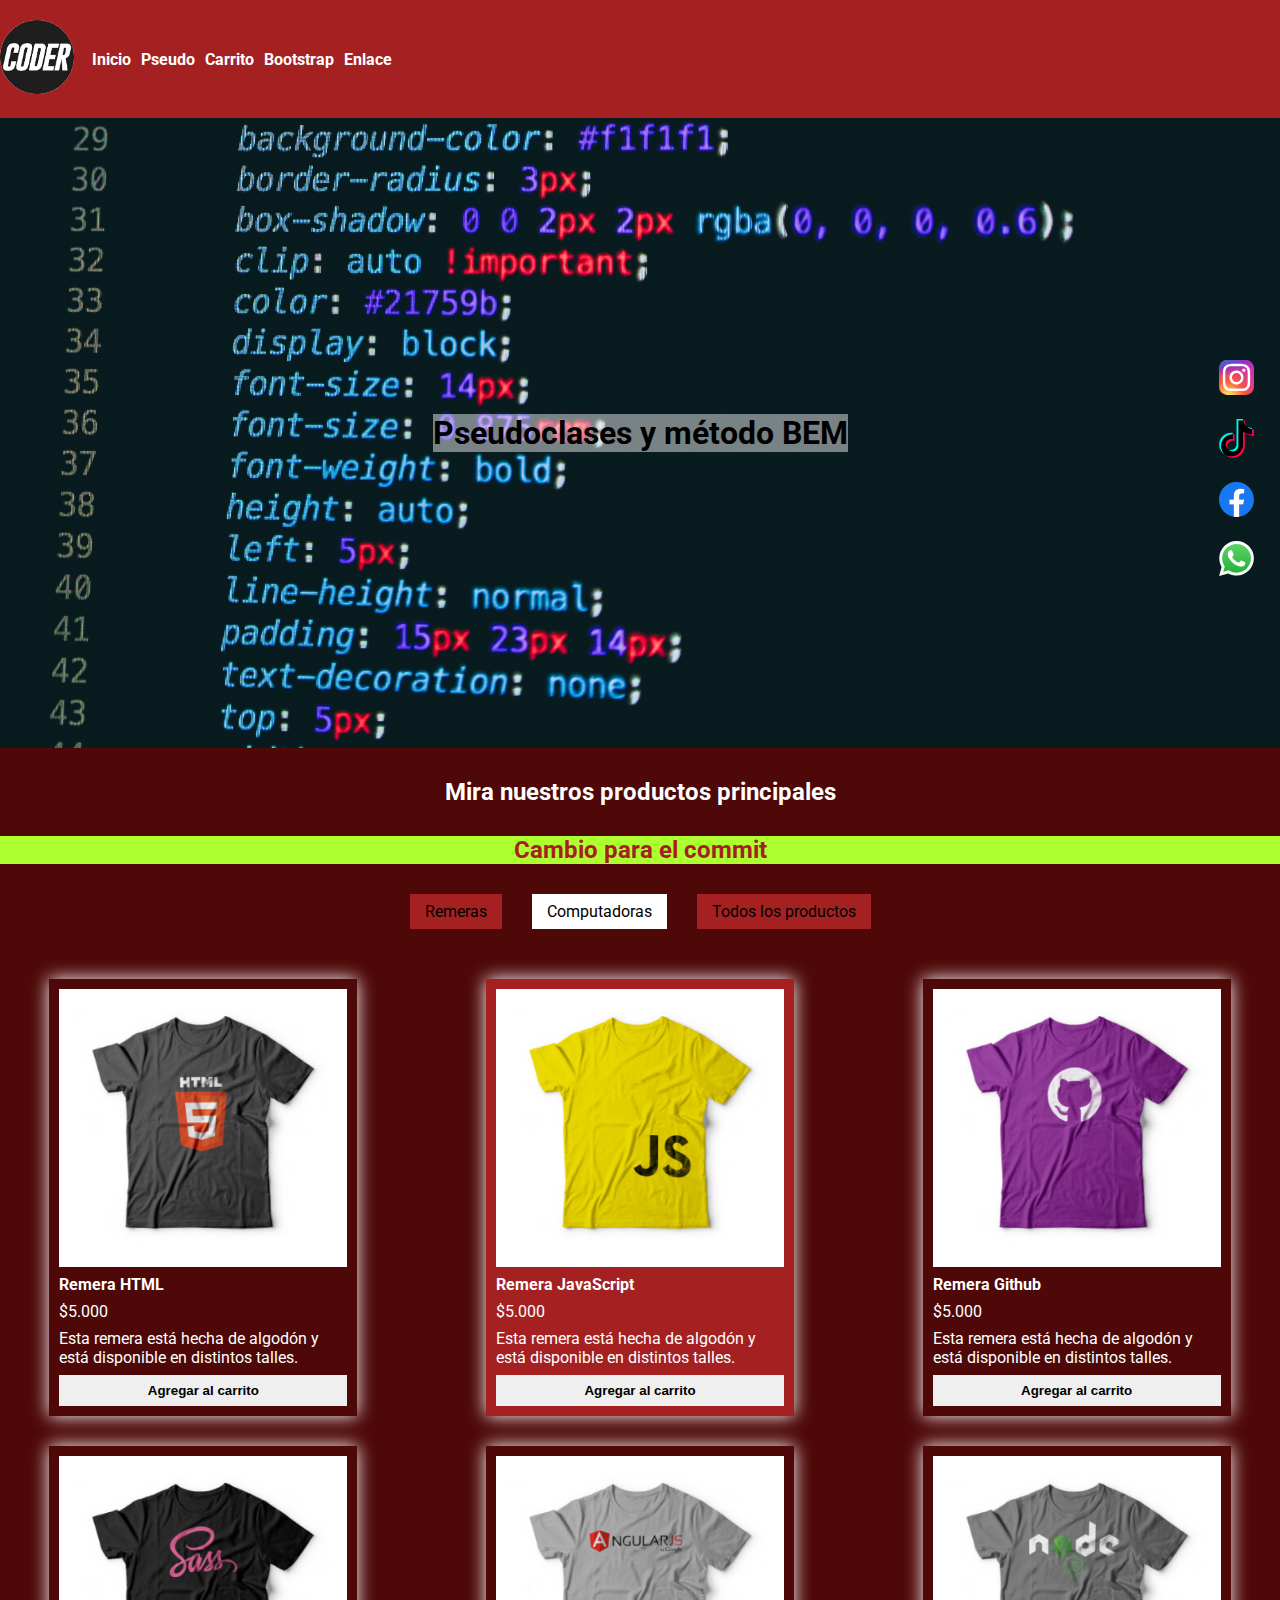
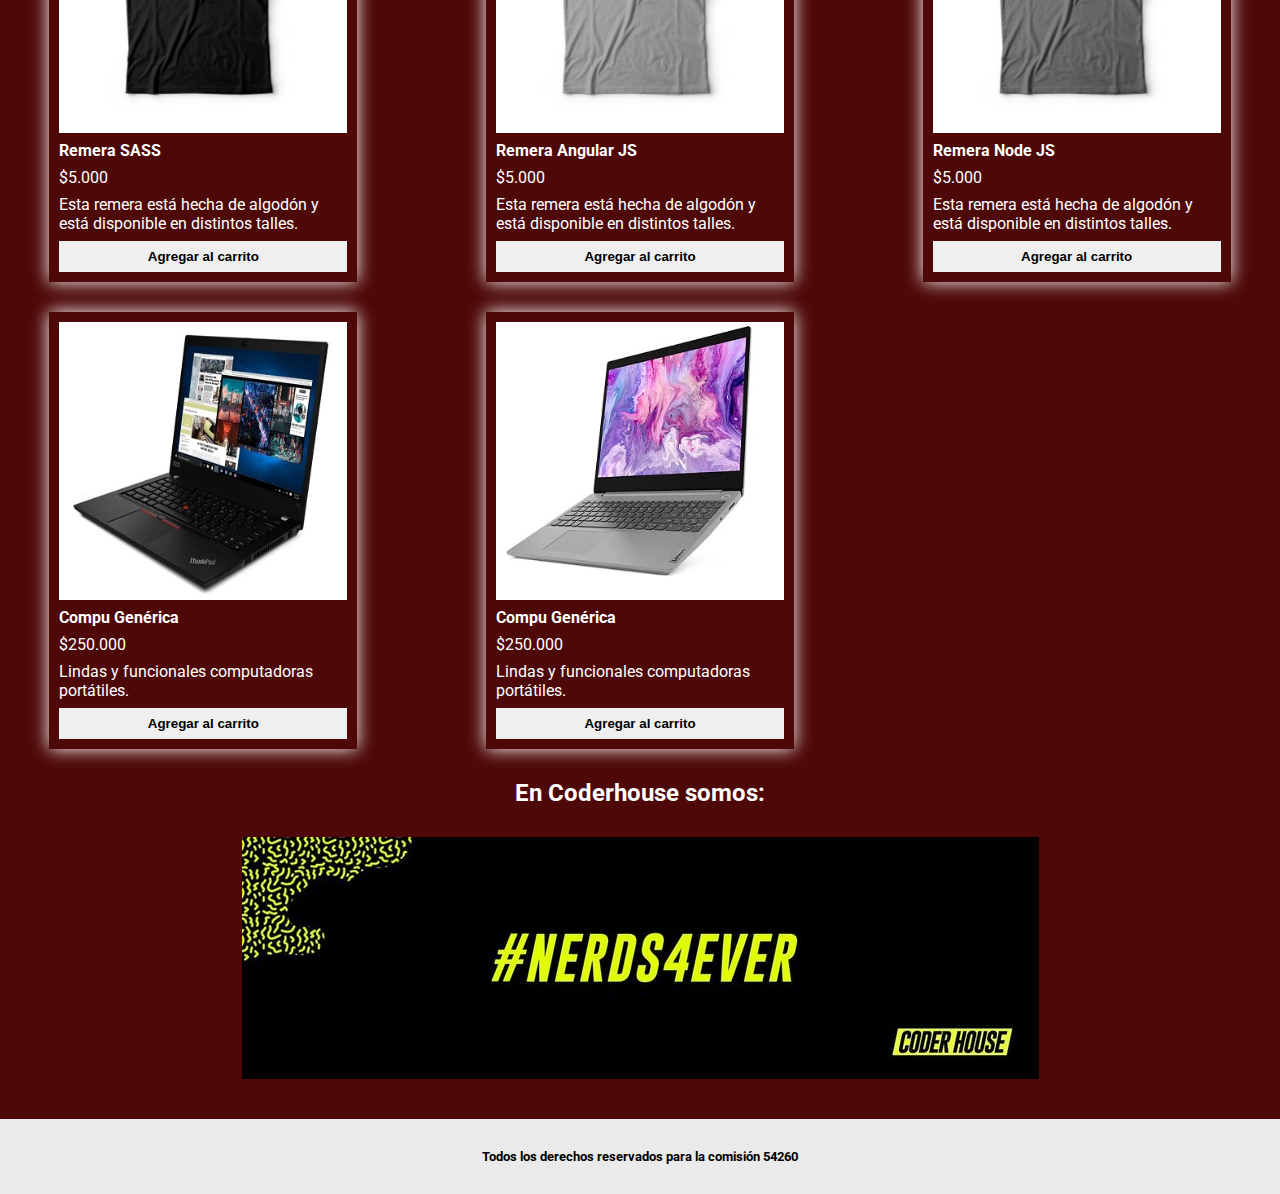
==== index.html @ e1cb791b "first commit" ====
<!DOCTYPE html>
<html lang="en">
<head>
    <meta charset="UTF-8">
    <meta http-equiv="X-UA-Compatible" content="IE=edge">
    <meta name="viewport" content="width=device-width, initial-scale=1.0">

    <link rel="shortcut icon" href="img/logo-coderhouse.png" type="image/x-icon">

    <!-- google fonts -->
    <link rel="preconnect" href="https://fonts.googleapis.com">
    <link rel="preconnect" href="https://fonts.gstatic.com" crossorigin>
    <link href="https://fonts.googleapis.com/css2?family=Roboto:wght@400;700&display=swap" rel="stylesheet">

    <!-- CSS DE BOOTSTRAP. SIEMPRE EL LINK DE BOOTSTRAP ANTES DE LINK DE MI CSS -->
    <link href="https://cdn.jsdelivr.net/npm/bootstrap@5.3.0-alpha3/dist/css/bootstrap.min.css" rel="stylesheet" integrity="sha384-KK94CHFLLe+nY2dmCWGMq91rCGa5gtU4mk92HdvYe+M/SXH301p5ILy+dN9+nJOZ" crossorigin="anonymous">

    <!-- MI CSS O CSS PROPIO -->
    <link rel="stylesheet" href="css/styles.css">
    <title>Pseudoclases y BEM</title>
</head>
<body>
    
<header class="header"> <!--BLOQUE-->
    <a href="index.html">
        <img src="img/logo-coderhouse.png" alt="Logo Coderhouse" class="header__logo"> <!--BLOQUE + ELEMENTO-->
    </a>

    <!-- PARA NOMBRAR LOS ELEMENTOS DE BEM, VA PRIMERO EL NOMBRE DEL BLOQUE (header) luego doble guion bajo (__) y por ultimo el nombre del elemento -->
    <nav>
        <ul class="header__menu">
            <li>
                <a href="index.html">Inicio</a>
            </li>
            
            <li>
                <a href="pages/pseudo.html">Pseudo</a>
            </li>
            
            <li>
                <a href="pages/carrito.html">Carrito</a>
            </li>
            
            <li>
                <a href="pages/bootstrap.html">Bootstrap</a>
            </li>
            
            <li>
                <a href="#">Enlace</a>
            </li>            
        </ul>
    </nav>
</header>

<section class="banner">
    <h1>Pseudoclases y método BEM</h1>

</section>

<main>
    <h2>Mira nuestros productos principales</h2>
    <!-- <a href="pages/pseudo.html">Enlace de prueba</a> -->
    <h2 class="git">Cambio para el commit</h2>

    <div class="filtro-productos">
        <!-- INPUTS -->
        <input type="radio" name="seleccionado" id="remeras">
        <input type="radio" name="seleccionado" id="pcs">
        <input type="radio" name="seleccionado" id="todos" checked>

        <!--LABEL DE LOS INPUTS-->
        <div class="container-labels">
            <label for="remeras">Remeras</label>
            <label for="pcs">Computadoras</label>
            <label for="todos">Todos los productos</label>
        </div>

        <div class="padre-cards">
            <!-- Card 1 -->
            <div class="padre-cards__card remeras">
                <img src="img/remera1.jpg" alt="Remera HTML 5">
    
                <h4>Remera HTML</h4>
                <p>$5.000</p>
    
                <p>Esta remera está hecha de algodón y está disponible en distintos talles.</p>
                <button class="boton">Agregar al carrito</button>
            </div>
    
            <!-- Card 2 -->
            <!-- modificador: el nombre del padre (padre-cards) + el nombre del elemento (card) + el nombre especial (oferta) -->
            <!-- El modificador va con "--" -->
            <div class="padre-cards__card padre-cards__card--oferta remeras">
                <img class="card-imagen" src="img/remera2.jpg" alt="Remera JavaScript">
    
                <h4>Remera JavaScript</h4>
                <p>$5.000</p>
    
                <p>Esta remera está hecha de algodón y está disponible en distintos talles.</p>
                <button class="boton">Agregar al carrito</button>
            </div>
    
            <!-- Card 3 -->
            <div class="padre-cards__card remeras">
                <img class="card-imagen" src="img/remera3.jpg" alt="Remera Github">
    
                <h4>Remera Github</h4>
                <p>$5.000</p>
    
                <p>Esta remera está hecha de algodón y está disponible en distintos talles.</p>
                <button class="boton">Agregar al carrito</button>
            </div>
    
            <!-- Card 4 -->
            <div class="padre-cards__card remeras">
                <img class="card-imagen" src="img/remera4.jpg" alt="Remera SASS">
    
                <h4>Remera SASS</h4>
                <p>$5.000</p>
    
                <p>Esta remera está hecha de algodón y está disponible en distintos talles.</p>
                <button class="boton">Agregar al carrito</button>
            </div>
    
            <!-- Card 5 -->
            <div class="padre-cards__card remeras">
                <img class="card-imagen" src="img/remera5.jpg" alt="Remera Angular JS">
    
                <h4>Remera Angular JS</h4>
                <p>$5.000</p>
    
                <p>Esta remera está hecha de algodón y está disponible en distintos talles.</p>
                <button class="boton">Agregar al carrito</button>
            </div>
    
            <!-- Card 6 -->
            <div class="padre-cards__card remeras">
                <img class="card-imagen" src="img/remera6.jpg" alt="Remera Node JS">
    
                <h4>Remera Node JS</h4>
                <p>$5.000</p>
    
                <p>Esta remera está hecha de algodón y está disponible en distintos talles.</p>
                <button class="boton">Agregar al carrito</button>
            </div>
    
            <!-- Card 7 -->
            <div class="padre-cards__card pcs">
                <img class="card-imagen" src="img/pc1.jpg" alt="Computadora">
    
                <h4>Compu Genérica</h4>
                <p>$250.000</p>
    
                <p>Lindas y funcionales computadoras portátiles.</p>

                <button class="boton">Agregar al carrito</button>
            </div>
    
            <!-- Card 8 -->
            <div class="padre-cards__card pcs">
                <img class="card-imagen" src="img/pc2.jpg" alt="Computadora 2">
    
                <h4>Compu Genérica</h4>
                <p>$250.000</p>
    
                <p>Lindas y funcionales computadoras portátiles.</p>
                <button class="boton">Agregar al carrito</button>
            </div>
        </div>
    </div>
    
</main>

<section>
    <h2>En Coderhouse somos:</h2>

    <img class="nerds" src="img/nerds-coder.jpg" alt="Nerds Coder">
</section>

<section>
    <h3 class="titulo-redes">Seguinos en  todas nuestras redes sociales</h3>

    <div class="padre-redes">
        <a href="https://www.instagram.com" target="_blank">
            <img src="img/instagram.svg" alt="Logo Instagram" class="redes">
        </a>
    
        <a href="https://www.tiktok.com" target="_blank">
            <img src="img/tiktok-icon.svg" alt="Logo Tiktok" class="redes">
        </a>
    
        <a href="https://www.facebook.com" target="_blank">
            <img src="img/facebook.svg" alt="Logo Facebook" class="redes">
        </a>
    
        <a href="https://api.whatsapp.com/send?phone=5491112345678" target="_blank">
            <img src="img/whatsapp-icon.svg" alt="Logo Whatsapp" class="redes">
        </a>
    </div>
</section>

<footer>
    <h5>Todos los derechos reservados para la comisión 54260</h5>
</footer>

<!-- SCRIPT DE BOOTSTRAP -->
<script src="https://cdn.jsdelivr.net/npm/bootstrap@5.3.0-alpha3/dist/js/bootstrap.bundle.min.js" integrity="sha384-ENjdO4Dr2bkBIFxQpeoTz1HIcje39Wm4jDKdf19U8gI4ddQ3GYNS7NTKfAdVQSZe" crossorigin="anonymous"></script>

</body>
</html>
---- css/styles.css ----
* {
    margin: 0;
    padding: 0;
}

body {
    background-color: rgb(78, 8, 8);
    font-family: 'Roboto', sans-serif;
}

ul {
    list-style: none;
}

header {
    display: flex;
    flex-direction: column;
    align-items: center;
    background-color: #a52121;
    gap: 18px;
    padding: 20px 0;
    position: sticky;
    top: 0;
}

@media (min-width: 768px) {
    header {
        flex-direction: row;
        justify-content: space-around;
    }   
}

img {
    max-width: 100%;
}

.header__logo {
    width: 80px;
    border-radius: 50%;
}

.header__menu {
    display: flex;
    flex-direction: column;
    align-items: center;
    gap: 10px;
}

@media (min-width: 500px) {
    .header__menu {
        flex-direction: row;
    }
}

/*No hemos visitado un enlace*/
/* .header__menu li a:link {
    color: blue;
} */

/*Cuando un link ya ha sido visitado*/
/* .header__menu li a:visited {
    color: green;
} */

/*Selector:pseudoclase*/
/*Dentro de las pseudoclases pueden editar todo lo que necesiten. "No me digan que el cielo es el limite cuando ya hay huellas en la luna" D.M*/
.header__menu li a:hover {
    color: yellow;
}

/*Active*/
.header__menu li a:active {
    background-color: orange;
    color: red;
}

a {
    text-decoration: none;
}

h1, h2, h3 {
    text-align: center;
    margin: 30px 0;
    color: #fff;
}

.header__menu li a {
    color: white;
    font-weight: 700;
}

/*BANNER*/
.banner {
    background-image: url('../img/codigo1.jpg');
    background-size: cover;
    background-repeat: no-repeat;
    /*EFECTO PARALLAX*/
    background-attachment: fixed;
    height: 70vh;
    display: flex;
    flex-direction: column;
    align-items: center;
    justify-content: center;
}

.banner h1 {
    background-color: rgba(234, 234, 234, .5);
    color: black;
}

/*CARDS*/
.padre-cards {
    display: flex;
    flex-direction: column;
    align-items: center;
    justify-content: center;
    gap: 40px;
}

@media (min-width: 768px) {
    .padre-cards {
        display: grid;
        grid-template-columns: repeat(2, 1fr);
        justify-items: center;
        gap: 30px;
    }
}

@media (min-width: 992px) {
    .padre-cards {
        grid-template-columns: repeat(3, 1fr);
    }
}


.padre-cards__card {
    width: 18rem;
    -webkit-box-shadow: 0px 0px 17px 0px rgba(255,255,255,1);
    -moz-box-shadow: 0px 0px 17px 0px rgba(255,255,255,1);
    box-shadow: 0px 0px 17px 0px rgba(255,255,255,1);
    padding: 10px;
    display: flex;
    flex-direction: column;
    justify-content: center;
    gap: 8px;
}

.padre-cards__card h4, .padre-cards__card p {
    color: #fff;
}

.padre-cards__card button {
    border: none;
    padding: 8px;
    cursor: pointer;
    font-weight: 700;
}

.padre-cards__card--oferta {
    background-color: #a52121;
}
/*NERDS Y FOOTER*/
.nerds {
    display: block;
    margin: 0 auto;
}

footer {
    background-color: rgb(234,234,234);
    margin-top: 40px;
    padding: 30px;
    text-align: center;
}

.padre-redes {
    display: flex;
    justify-content: center;
    gap: 20px;
}

@media (min-width: 768px) {
    .padre-redes {
        flex-direction: column;
        position: fixed;
        top: 40%;
        right: 2%;
    }

    .titulo-redes {
        display: none;
    }
}

.redes {
    width: 35px;
}

/*Pseudoclases*/
/*pseudoclase not*/
/*last-of-type | first-of-type | nth*/
.pseudolista li:not(:first-of-type) {
    background-color: #a52121;
    margin-bottom: 15px;
}

/*nth-child: numero | odd (impares) | even (pares)*/
.otra-lista li:nth-child(even) {
    background-color: orange;
}

/*carrito*/
#carrito-completo {
    display: flex;
    flex-direction: column;
    align-items: center;
    gap: 30px;
}

.item-carrito {
    display: flex;
    justify-content: center;
    align-items: center;
    gap: 120px;
    width: 100%;
}

.item-carrito img {
    width: 150px;
}

.item-carrito:nth-child(even) {
    background-color: #a52121;
}

/*FILTRO PRODUCTOS*/
.container-labels {
    display: flex;
    justify-content: center;
    gap: 30px;
    margin-bottom: 50px;
}

.container-labels label {
    cursor: pointer;
    padding: 8px 15px;
}

/*DAR USANDO PSEUDOS*/
.container-labels label:nth-child(odd) {
    background-color: #a52121;
}

.container-labels label:nth-child(even) {
    background-color: #fff;
}

/*OCULTAR LOS RADIO*/
#remeras,  #pcs, #todos {
    display: none;
}

.remeras, .pcs {
    display: none;
}

#remeras:checked ~ .padre-cards .remeras,
#pcs:checked ~ .padre-cards .pcs {
    display: flex;
}

#todos:checked ~ .padre-cards .remeras,
#todos:checked ~ .padre-cards .pcs {
    display: flex;
}

/*BOOTSTRAP*/
.padre-banners {
    margin: 0 auto;
}

.hijo-banners {
    text-align: center;
}

header nav {
    width: 100%;
}

/*CARRUSEL*/
.carousel-item img {
    height: 300px;
}
@media (min-width: 768px) {
    #carouselExample {
        width: 50%;
        margin: 0 auto;
    }

    .carousel-item img {
        height: 350px;
    }
}

.git{
    background-color: greenyellow;
    color: #a52121;
}
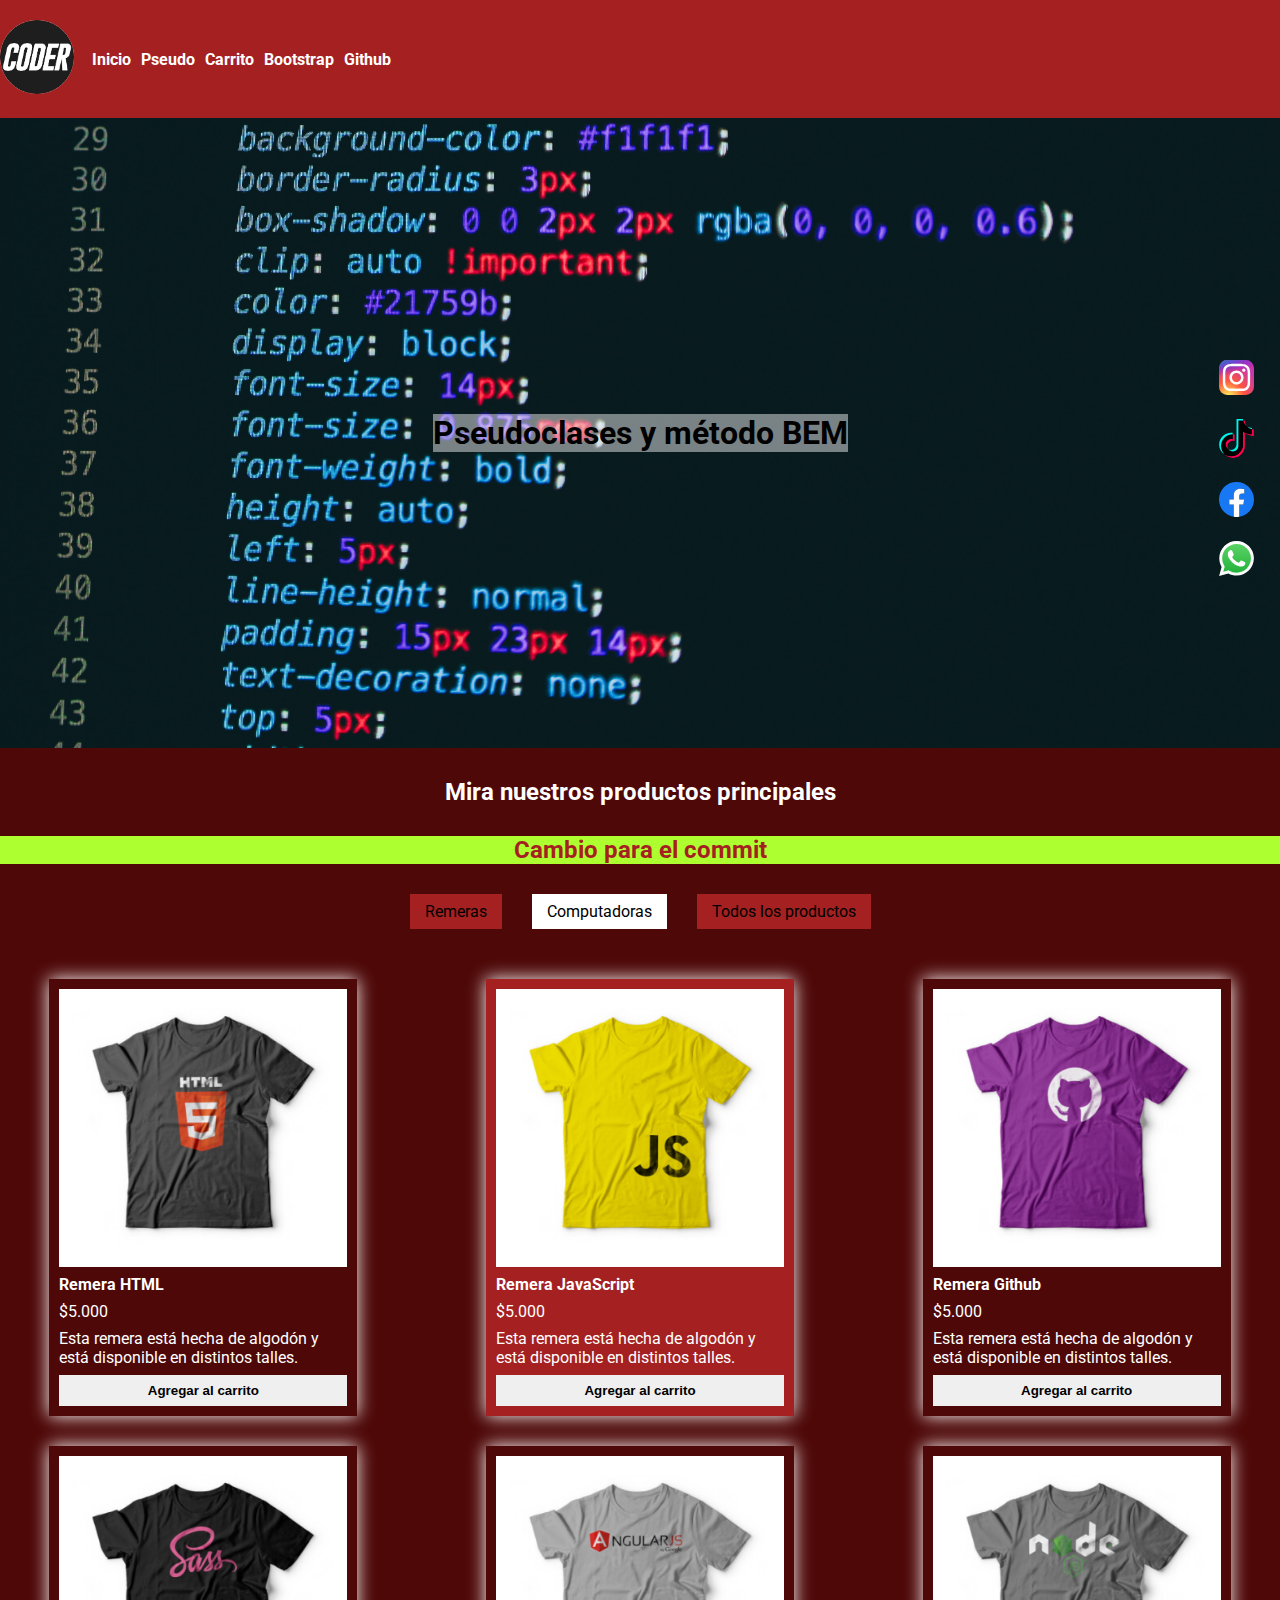
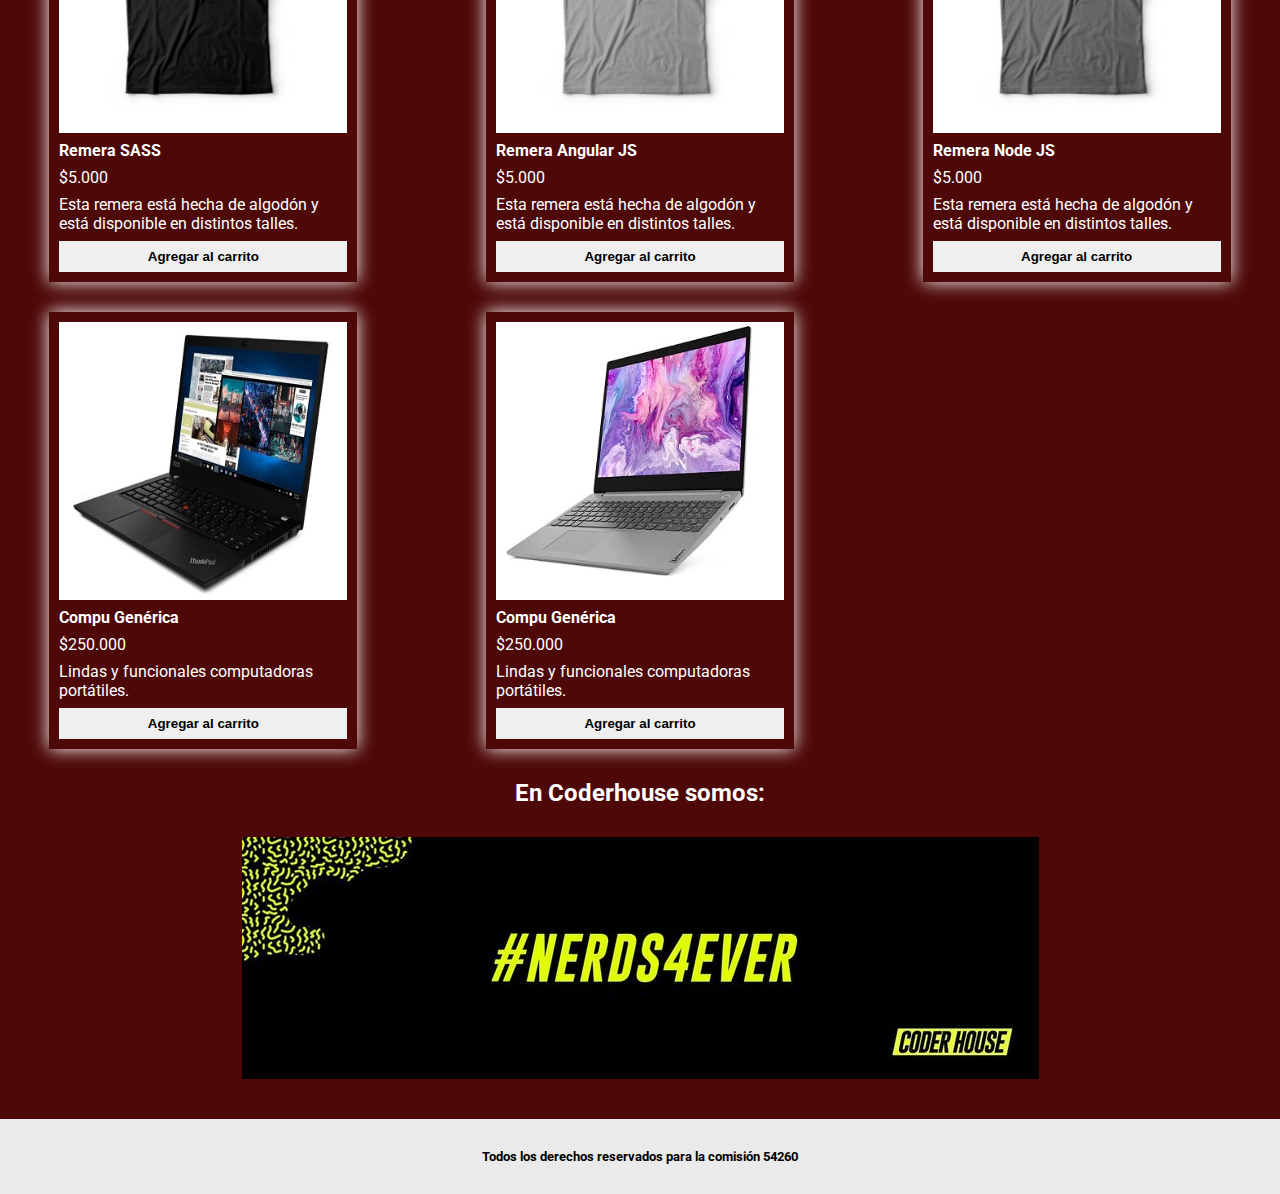
==== commit f3c17846: "modificando navegacion" ====
--- a/index.html
+++ b/index.html
@@ -46,7 +46,7 @@
             </li>
             
             <li>
-                <a href="#">Enlace</a>
+                <a class="nav-link" href="pages/github.html">Github</a>
             </li>            
         </ul>
     </nav>
